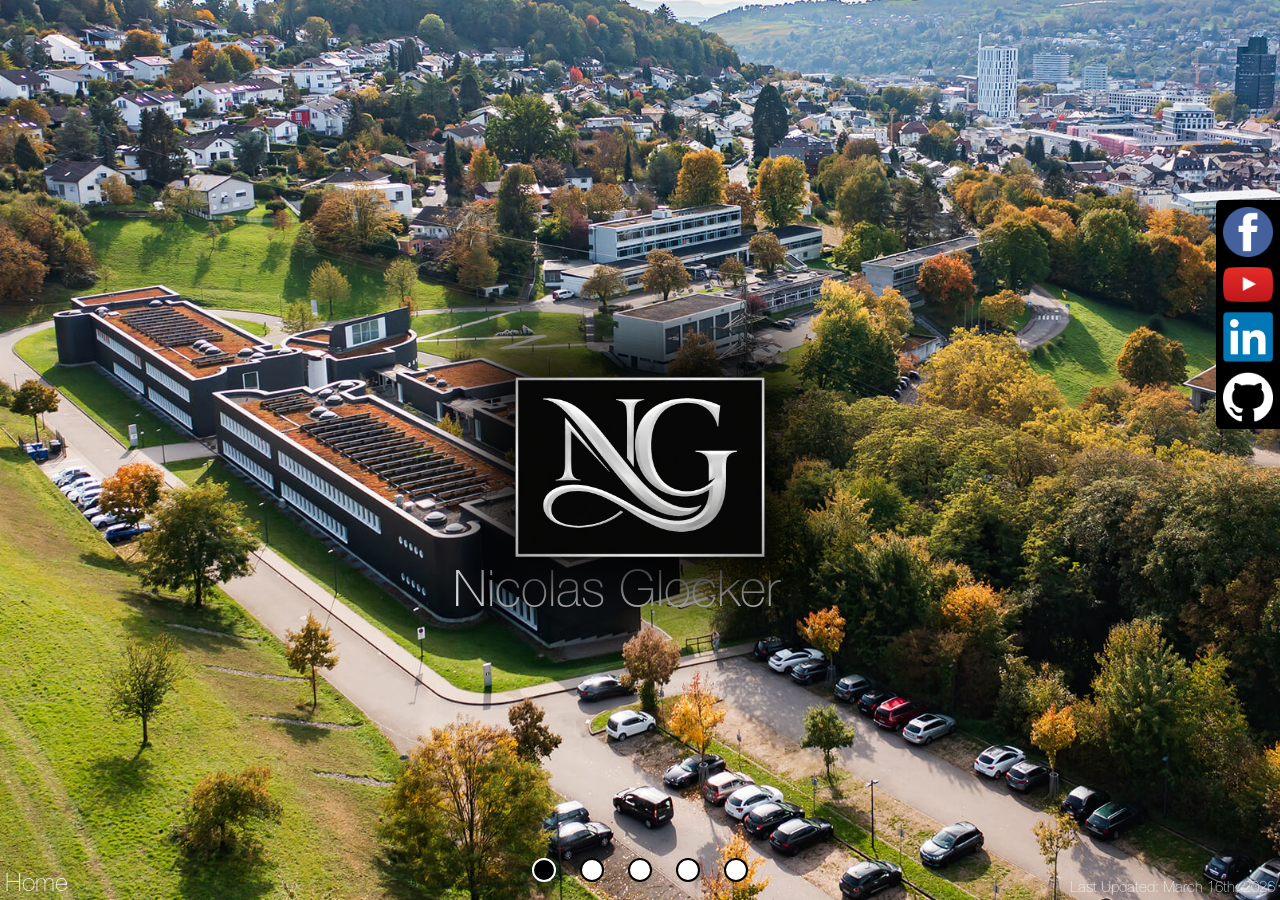
==== index.html @ 059fa27d "initialcommit" ====
<!DOCTYPE HTML>
<html lang="en">
<!-- 
PROGRAMMER: Nicolas Glocker
DATE CREATED: 13.03.2026
PURPOSE: Engineering Portfolio of Nicolas Glocker
CONTACT INFO: nicolas.glocker.ng@gmail.com
-->

<head>
	<title>Engineering Portfolio</title>
	<link rel="shorcut icon" href="icons/Logo_NG_Small.png"/>
	<link rel="stylesheet" type="text/css" href="src/styles/style.css"/>
	
	<meta name="description" content="Official website for the portfolio of  Nicolas Glocker"/>
	<meta name="keywords" content="Nicolas Glocker, DHBW Lörrach, Mechatronic Trinational, Fachhochschule Nordwestschweiz Muttenz, Universite de Haute Alsace"/>
	<meta name="author" content="Nicolas Glocker"/>
	<!--<meta name="google-site-verification" content=""/>-->
	
	<script type="text/javascript" src="https://code.jquery.com/jquery-2.1.4.min.js"></script>
</head>

<body>
	
	<!-- <header></header> -->
	
	<main>
			<!--=============== ======= ===============-->
			<!--=============== Sidebar ===============-->
			<!--=============== ======= ===============-->
			<section id="sidebar">
				<a href="https://www.facebook.com/" target="_blank">	
					<img class="sidebarIcon icon" src="icons/Facebook.png"/>
				</a>
				<a href="https://www.youtube.com/channel/" target="_blank">
					<img class="sidebarIcon icon" src="icons/YouTube.png"/>
				</a>
				<a href="https://www.linkedin.com/in/nicolas-glocker" target="_blank">
					<img class="sidebarIcon icon" src="icons/LinkedIn.png"/>
				</a>
				<a href="https://www.github.com/NicoTrinat" target="_blank">
					<img class="sidebarIcon icon" src="icons/Github.png"/>
				</a>
			</section>
			
			<!--=============== ===== ===============-->
			<!--=============== Pages ===============-->
			<!--=============== ===== ===============-->
			<section id="intro" class="page">
				<p id="introText">Nicolas Glocker</p>
			</section>
			<section id="page1" class="page scroll">
				<div>
					<div id="contentPage1" class="center">
						<div class="spacer"></div>
						<div class="spacer"></div>
						<div id="aboutMeDescription" class="black_out">
							<p class="pageTitle">About Me</p>
							<p class="pageText" style="text-align:left;">I am a Mechatronic Engineer with primary interest in robotics, embedded systems, and software development. The majority of my work and project experience comes from my dual studies. I am a bilingual German and French speaker, and I am very profficient in English as well.</p>
							<p class="pageText" style="text-align:left;">I have completed my Bachelor's degree from DHBW Lörrach in January 2026. In other words I am currently in the job market and looking for new opportunities. If you are interested in my profile, please feel free to contact me.</p>
							<p class="pageText" style="text-align:left;">This website provides an overview of various work experiences, projects, and related activities that I have done since the start of my Bachelor's program.</p> 
						</div>
						<div class="spacer" style="height:60px;"></div>
						<div id="aboutMeDescription" class="black_out">
							<p class="pageTitle">Platforms</p>
							<p class="pageText" style="text-align:left;">Below is a list of projects that I have built and/or worked with since the start of my Bachelor's program along with descriptions and links.
							</p>
						</div>
						<div class="spacer"></div>
						<div class="platform">
							<div class="platformImage">
								<div id="platform_background_snake_game" class="platformImage"></div>
							</div>
							<p class="blockTitle">Snake game</p>
							<div class="platformDescription">
								<p class="largeText">Team of 7</p>
								<p class="smallText">3rd semester - September to November 2023</p>
								<p class="mediumText">First project in the module Software Engineering, focusing on game development and user interface design.</p>
							</div>
							<div class="linksBar">
								<a href="https://github.com/janzwah/SnakeGame" target="_blank">
									<span class="icon-github"></span>
								</a>
							</div>
						</div>
						<div class="platform">
							<div class="platformImage">
								<div id="platform_background_drive_robot" class="platformImage"></div>
							</div>
							<p class="blockTitle">Drive Robot</p>
							<div class="platformDescription">
								<p class="largeText">Team of 4</p>
								<p class="smallText">4th semester - February to May 2024</p>
								<p class="mediumText">First semesterproject in the Bachelor's program, focusing on basic robot construction, electronics and programming. Meant to teach the hardships of creating a functional robot from scratch.</p>
							</div>
							<div class="linksBar">
								<a href="https://github.com/zenel682/Jakkolo-plus" target="_blank">
									<span class="icon-github"></span>
								</a>
							</div>
						</div>
						<div class="platform">
							<div class="platformImage">
								<div id="platform_background_jakkolo" class="platformImage"></div>
							</div>
							<p class="blockTitle">Jakkolo Plus</p>
							<div class="platformDescription">
								<p class="largeText">Team of 5</p>
								<p class="smallText">5th semester - September to January 2025</p>
								<p class="mediumText">Second project in the Bachelor's program, where we had to repair, complete, and improve an older prototype for the open‑day exhibition.
								</p>
							</div>
							<div class="linksBar">
								<a href="https://github.com/zenel682/Jakkolo-plus" target="_blank">
									<span class="icon-github"></span>
								</a>
								<a href="https://www.youtube.com/watch?v=EcgLqE5BCRU" target="_blank">
									<span class="icon-youtube"></span>
								</a>
							</div>
						</div>
						<div class="platform">
							<div class="platformImage">
								<div id="platform_background_mehlwormfarm" class="platformImage"></div>
							</div>
							<p class="blockTitle">Automated Mealworm Farm</p>
							<div class="platformDescription">
								<p class="largeText">Team of 6</p>
								<p class="smallText">6th semester - Trinatronics competition</p>
								<p class="mediumText">For my final semester project, I participated in the Trinatronics competition, organized by TriRhenaTech and co‑funded by the Interreg program. 
								</p>
								</div>
							<div class="linksBar">
								<a href="https://www.youtube.com/watch?v=LD7jhq4MqAY" target="_blank">
									<span class="icon-youtube"></span>
								</a>
							</div>
						</div>
						<div class="platform">
							<div class="platformImage">
								<div id="platform_background_autoloop" class="platformImage"></div>
							</div>
							<p class="blockTitle">Autoloop for Kobra S1</p>
							<div class="platformDescription">
								<p class="largeText">Solo Project</p>
								<p class="smallText">February to March</p>
								<p class="mediumText">
									Developed an autoloop modification for my Kobra S1 (FDM-printer).</p>
							</div>
							<div class="linksBar">
							</div>
						</div>
						<div class="bottomSpacer"></div>
					</div>
				</div>
			</section>
			<section id="page2" class="page">
				<div>
					<div id="contentPage2" class="center">
						<div class="job">
							<div class="jobImage">
								<div id="job_background_ARaymond" class="background"></div>
							</div>
							<p class="blockTitle">Dual student at A. Raymond GmbH & CO .KG</p>
							<div class="jobDescription">
								<p class="largeText">Department - Industrial Engineering</p>
								<p class="smallText">September 2022 to March 2026</p>
								<p class="mediumText">Explored multiple departments and contributed to various small projects, with the main focus on three practical phases in the IE department.<br>
									•	Phase 1: Completed part of the training program for Electronics Technician; Analyzed inspection intervals and created optimized inspection distribution tables<br> 
									•	Phase 2: Analyzed central material supply using SAP; Developed a material flow/supply concept in Visio<br> 
									•	Phase 3: Planned and executed experiments on the influence of temperature and cleaning media composition on dosing precision
								</p>
							</div>
							<div class="linksBar">
								<a href="https://www.araymond.com/de" target="_blank">
									<span class="icon-desktop"></span>
								</a>
							</div>
						</div>
						<div class="job">
							<div class="jobImage">
								<div id="job_background_DHBW" class="background"></div>
							</div>
							<p class="blockTitle">DHBW Lörrach</p>
							<div class="jobDescription">
								<p class="largeText">Semester 3 & 6</p>
								<p class="smallText">September 2022 – January 2026</p>
								<p class="mediumText">Enrolled at DHBW Lörrach with the support of my dual partner ARaymond. The theoretical knowledge was applied in practical projects.
								</p>
							</div>
							<div class="linksBar">
								<a href="https://dhbw-loerrach.de/mechatronik/studieninhalte-profil/" target="_blank">
									<span class="icon-desktop"></span>
								</a>
							</div>
						</div>
						<div class="job">
							<div class="jobImage">
								<div id="job_background_FHNW" class="background"></div>
							</div>
							<p class="blockTitle">FHNW Muttenz</p>
							<div class="jobDescription">
								<p class="largeText">Semester 2 & 5</p>
								<p class="smallText">September 2022 – January 2026</p>
								<p class="mediumText">
								Through the partnership of the degree program, studies were also carried out at the University of Applied Sciences and Arts Northwestern Switzerland.
							</div>
							<div class="linksBar">
								<a href="https://www.fhnw.ch/de/technik-umwelt/studium/angebot/studiengaenge/bachelorstudium-mechatronik-trinational" target="_blank">
									<span class="icon-desktop"></span>
								</a>
							</div>
						</div>
						<div class="job">
							<div class="jobImage">
								<div id="job_background_UHA" class="background"></div>
							</div>
							<p class="blockTitle">UHA Mulhouse</p>
							<div class="jobDescription">
								<p class="largeText">Semesters 1 & 4</p>
								<p class="smallText">September 2022 – January 2026</p>
								<p class="mediumText">Through the partnership of the degree program, studies were also carried out at the University of Haute Alsace in Mulhouse.<br>
									Completed the first and fourth semesters of my Bachelor's program as part of the trinational curriculum. The experience provided valuable insights into the French education system.</p>
							</div>
							<div class="linksBar">
								<a href="https://formations.uha.fr/fr/catalogue-des-formations-1/b-u-t-BUT/bachelor-universitaire-de-technologie-b-u-t-genie-mecanique-et-productique-gmp-L4H3OZ5R/b-u-t-gmp-parcours-ftm-formation-trinationale-en-management-de-projet-mecatronique-L4PM8VYM.html" target="_blank">
									<span class="icon-desktop"></span>
								</a>
							</div>
						</div>
						<div class="job">
							<div class="jobImage">
								<div id="job_background_Daimler" class="background"></div>
							</div>
							<p class="blockTitle">Holiday job at Mercedes-Benz AG</p>
							<div class="jobDescription">
								<p class="largeText">E‑Class engine final assembly</p>
								<p class="smallText">12/08 – 28/09/2019</p>
								<p class="mediumText">
									•	Gained exposure to mechanical and electronic components.<br>
									•	Installed various engine parts, especially the generator and oil cooler.</p>
							</div>
							<div class="linksBar">
								<a href="https://group.mercedes-benz.com/karriere/ueber-uns/standorte/standort-detailseite-5125.html" target="_blank">
									<span class="icon-desktop"></span>
								</a>
							</div>
						</div>
						<div class="bottomSpacer"></div>
					</div>
				</div>
			</section>
			<section id="page3" class="page scroll">
				<div class="fullpage"><!-- id="tint3" --> 
					<div id="contentPage3" class="center">
						<div class="spacer"></div>
						<div class="project">
							<div class="projectImage">
								<div id="project_background_snake_game" class="background"></div>
							</div>
							<p class="blockTitle">Snake Game</p>
							<div class="projectDescription">
								<p class="largeText">Team of 7</p>
								<p class="smallText">3rd Semester - September to November 2023</p>
								<p class="mediumText">The task was to develop a classic game using GitHub.<br> My responsibilities included designing the start menu, adding the leaderboard with save logic, creating the instructions page, and writing the entire README documentation.<br> I also developed a settings page that allows switching body colors and item textures, and I implemented JUnit tests for the classes MenuTitle and Leaderboard.</p>
							</div>
							<div class="linksBar">
								<a href="https://github.com/janzwah/SnakeGame" target="_blank">
									<span class="icon-github"></span>
								</a>
							</div>
						</div>
						<div class="project">
							<div class="projectImage">
								<div id="project_background_drive_robot" class="background"></div>
							</div>
							<p class="blockTitle">Drive Robot</p>
							<div class="projectDescription">
								<p class="largeText">Team of 3</p>
								<p class="smallText">4th semester - February to May 2024</p>
								<p class="mediumText">Building a robot, which can perform in the set rules of the course. <br>
									Situation: Two robots start in a closed field, where round plates with double sided-color (blue/red) habe been randomly put. The starting place for each robot is defined by a red/blue quader and each robot has a field, where it has to put the colored plates on each other.<br>
									Goal: After a defined time-limit, the robot with higher corretly build tower wins. Stealing and turning the plates of the opponent is alright.</p>
							</div>
						</div>
						<div class="project">
							<div class="projectImage">
								<div id="project_background_jakkolo" class="background"></div>
							</div>
							<p class="blockTitle">Jakkolo Plus</p>
							<div class="projectDescription">
								<p class="largeText">Team of 5</p>
								<p class="smallText">5th semester - September to January 2025</p>
								<p class="mediumText">Since the university needed fully functioning and well‑designed projects for the open‑day exhibition, our team had to repair, complete, and improve an older prototype.<br>
									The Jakkolo Plus is a mechatronic version of the traditional Jakkolo game, where players slide wooden pucks toward different scoring zones.<br>
									When we took over the project, the electrical system was only partially completed and the wiring inside the control box was disorganized. We reworked the entire electrical box, replaced defective components, and upgraded several parts to improve reliability and user experience.<br>
									Both the Raspberry Pi and Arduino programs were incomplete, so we refined the code, fixed functional issues, and added new features — including a sound module to make the game more engaging.<br>
									Several mechanical components also needed repair or adjustment to restore smooth operation.
									Overall, we transformed the Jakkolo Plus from an unstable prototype into a polished, fully functional exhibit piece.
								</p>
							</div>
							<div class="linksBar">
								<a href="https://github.com/zenel682/Jakkolo-plus" target="_blank">
									<span class="icon-github"></span>
								</a>
								<a href="https://www.youtube.com/watch?v=EcgLqE5BCRU" target="_blank">
									<span class="icon-youtube"></span>
								</a>
							</div>
						</div>
						<div class="project">
							<div class="projectImage">
								<div id="project_background_mehlwormfarm" class="background"></div>
							</div>
							<p class="blockTitle">Automated Mehlwormfarm</p>
							<div class="projectDescription">
								<p class="largeText">Team of 6</p>
								<p class="smallText">6th semester - Trinatronics competition</p>
								<p class="mediumText">Each year, engineering students from schools across the Upper Rhine region work together from January to June to develop a mechatronic system.<br>
									Our team designed a concept for automating mealworm farming. Mealworms are a healthy source of protein, naturally consume organic waste, and produce excellent fertilizer, which made the project both sustainable and meaningful.<br>
									While part of our team focused on marketing and convincing potential consumers of the benefits of eating mealworms—an effort that was surprisingly well‑received—the technical focus was on developing a functional prototype for automated mealworm cultivation.<br>
									Using established knowledge from online sources—such as their sensitivity to light, vibration, humidity, and temperature—we designed a complex system consisting of several subsystems: a feeding unit, humidity and temperature control, a cycling system, and a web‑based monitoring interface.<br>
									Although the prototype was far from market‑ready, we successfully tested each subsystem and integrated them into a well‑assembled final system.<br>
									This experience was particularly special because we competed in an official setting and had to pitch both our concept and prototype to a public audience, which was both challenging and rewarding.
								</p>
							</div>
							<div class="linksBar">
								<a href="https://www.youtube.com/watch?v=LD7jhq4MqAY" target="_blank">
									<span class="icon-youtube"></span>
								</a>
							</div>
						</div>
						<div class="project">
							<div class="projectImage">
								<div id="project_background_autoloop" class="background"></div>
							</div>
							<p class="blockTitle">Autoloop for Kobra S1</p>
							<div class="projectDescription">
								<p class="largeText">Solo Project</p>
								<p class="smallText">February to March 2026</p>
								<p class="mediumText">Developed an autoloop modification for my Kobra S1 3D printer, which involved programming custom G-code and designing an customized automatic bender to enable continuous printing.<br>
									Additionally, the start gcode was modified to allow faster starting with PETG filament without any disadvantages.
								</p>
							</div>
							<div class="linksBar">
		
							</div>
						</div>
						<div class="bottomSpacer"></div>
					</div>
				</div>
			</section>
			<section id="page4" class="page">
				<div class="no_tint">
					<div id="contentPage4" class="center">
						<div class="spacer"></div>
						<p class="pageTitle">Contact Me</p>
						<p class="pageText">If you would like to contact me, please use the form below</p>
						<form id="#contactForm">
						    <input id="userName" placeholder="Name" type="text" name="name" required>
						    <input id="userEmail" placeholder="Email" type="email" name="_replyto" required>
						    <textarea id="userMessage" placeholder="Message" rows="4" width="100"></textarea>
						    <!-- Configureations -->
						    <input type="hidden" name="_cc" value="nicolas.glocker.ng@gmail.com">
						    <input type="hidden" name="_subject" value="Personal Website Contact Request">
							<!-- Submission -->
						    <input id="formSubmit" class="icon" type="submit" value="Send">
						</form>
					</div>
					<a href="src/documents/CV_ENG_Nicolas_Glocker.pdf" id="resumeButton" download>Click for Resume</a>
				</div>
			</section>
			
			<!--=============== ====== ===============-->
			<!--=============== Footer ===============-->
			<!--=============== ====== ===============-->
			<div id="logo">
				<img id="mainLogo" src="icons/Logo_NG_Large.png"/>
			</div>
			<section id="footer">
				<div class="footerButton footerIcon active"></div>
				<div class="footerButton icon footerIcon notActive"></div>
				<div class="footerButton icon footerIcon notActive"></div>
				<div class="footerButton icon footerIcon notActive"></div>
				<div class="footerButton icon footerIcon notActive"></div>
				<p id="footerText">Home</p>
				<p id="lastModified">Last Updated: March 16th, 2026</p>
			</section>
	</main>

	<script type="text/javascript" src="src/scripts/script.js"></script>
	
</body>
</html>
---- src/styles/style.css ----
/*
PROGRAMMER: Nicolas Glocker
DATE CREATED: 18.03.2026
PURPOSE: Engineering Portfolio of Nicolas Glocker
CONTACT INFO: nicolas.glocker.ng@gmail.com
*/

/* -------------------- ----- -------------------- */
/* -------------------- Fonts -------------------- */
/* -------------------- ----- -------------------- */
@font-face {
	font-family:SlimJoe;
	src: url(font/Slim_Joe.otf) format("opentype");
}
@font-face {
	font-family:HelveticaNeue-Thin;
	src: url(font/HelveticaNeue-Thin.otf) format("opentype");
}
@font-face {
	font-family:HelveticaNeue-Light;
	src: url(font/HelveticaNeue-Light.otf) format("opentype");
}
@font-face {
	font-family:HelveticaNeue-CondensedBold;
	src: url(font/HelveticaNeue-CondensedBold.otf) format("opentype");
}
@font-face {
	font-family:FontAwesome;
	src: url(font/fontawesome-webfont.eot);
	src: url(font/fontawesome-webfont.eot?#iefix) format('embedded-opentype'), 
		 url(font/fontawesome-webfont.woff) format('woff'), 
		 url(font/fontawesome-webfont.ttf) format('truetype'),
		 url(font/fontawesome-webfont.svg) format('svg');
	font-weight:normal;
	font-style:normal;
}

.icon-desktop:before {
	position:relative;
	font-family:FontAwesome;
	content: "\f108";
	font-style:normal;
	font-size:30px;
	color:rgb(225,225,224);
}
.icon-youtube:before {
	position:relative;
	top:-3px;
	margin-left:8px;
	font-family:FontAwesome;
	content: "\f167";
	font-style:normal;
	font-size:27px;
	color:rgb(225,225,224);
}
.icon-home:before {
	position:relative;
	margin-left:8px;
	font-family:FontAwesome;
	content: "\f015";
	font-style:normal;
	font-size:30px;
	color:rgb(225,225,224);
}
.icon-github:before {
	position:relative;
	margin-left:8px;
	font-family:FontAwesome;
	content: "\f09b";
	font-style:normal;
	font-size:35px;
	color:rgb(225,225,224);
}
.icon-newspaper:before {
	position:relative;
	top:2px;
	margin-left:9px;
	font-family:FontAwesome;
	content: "\f1ea";
	font-style:normal;
	font-size:35px;
	color:rgb(225,225,224);
}
.icon-info:before {
	position:relative;
	margin-left:8px;
	font-family:FontAwesome;
	content: "\f05a";
	font-style:normal;
	font-size:35px;
	color:rgb(225,225,224);
}
.icon-video:before {
	position:relative;
	margin-left:8px;
	font-family:FontAwesome;
	content: "\f04b";
	font-style:normal;
	font-size:30px;
	color:rgb(225,225,224);
}
.icon-facebook:before {
	position:relative;
	margin-left:8px;
	font-family:FontAwesome;
	content: "\f230";
	font-style:normal;
	font-size:35px;
	color:rgb(225,225,224);
}
.icon-instagram:before {
	position:relative;
	margin-left:8px;
	font-family:FontAwesome;
	content: "\f16d";
	font-style:normal;
	font-size:35px;
	color:rgb(225,225,224);
}
.icon-document:before {
	position:relative;
	top:-2px;
	margin-left:8px;
	font-family:FontAwesome;
	content: "\f15c";
	font-style:normal;
	font-size:27px;
	color:rgb(225,225,224);
}
.icon-blog:before {
	position:relative;
	margin-left:8px;
	font-family:FontAwesome;
	content: "\f143";
	font-style:normal;
	font-size:35px;
	color:rgb(225,225,224);
}

/* -------------------- --------- -------------------- */
/* -------------------- Reset CSS -------------------- */
/* -------------------- --------- -------------------- */
html {
	background-color:#0A0A0A;
}
body {
	max-width:100%;
	min-width:980px;
	margin:0px auto;
}
body, main, div {
	cursor:auto;
}
html, body, main {
	height:100%;
	width:100%;
	overflow:hidden;
}
html, body, main, div, section, img, h1 {
	z-index:0;
	font-family:HelveticaNeue-Thin, Helvetica, Arial;
}
html, body, main, div, section, img, h1, iframe, hr {
	margin:0;
	padding:0;
}
section {
	width:100%;
}
h1 {
	font-size:30px;
}
a {
	text-decoration:none;
}
::-webkit-scrollbar {
    width: 12px;
} 
::-webkit-scrollbar-track {
    -webkit-box-shadow:inset 0 0 6px rgba(0,0,0,0.3);
    border-radius:10px;
}
::-webkit-scrollbar-thumb {
    border-radius:10px;
    -webkit-box-shadow:inset 0 0 6px rgba(0,0,0,0.5); 
}

/* -------------------- --------------- -------------------- */
/* -------------------- General Classes -------------------- */
/* -------------------- --------------- -------------------- */
.icon:hover {
	opacity:0.8;
	cursor:pointer;
}
.pointer:hover {
	cursor:pointer;
}
.center {
	margin:0px auto;
	text-align:center;
	max-width:1500px;
}
.right {
	position:relative;
	float:right;
}
.left {
	position:relative;
	float:left;
}
.clearBoth:before, .clearBoth:after {
	clear:both;
	content:".";
	display:block;
	height:0;
	width:0;
	line-height:0;
	visibility:hidden;
}
.spacer {
	height:20px;
	width:100%;
}
.bottomSpacer {
	height:160px;
	width:100%;
}
.scroll {
	overflow-y:scroll;
}
.background {
	-webkit-transition:opacity 0.4s;
	transition:opacity 0.4s;
}
.largeText {
	font-family:HelveticaNeue-CondensedBold, HelveticaNeue-Thin, Helvetica, Arial;
	font-size:28px;
}
.mediumText {
	padding-top:5px;
	font-size:18px;
	text-align: left;
}
.smallText {
	font-size:16px;
}
.pageTitle {
	margin:0px auto;
	font-size:50px;
	font-family:HelveticaNeue-CondensedBold, HelveticaNeue-Thin, Helvetica, Arial;
	color:white;
}
.pageText {
	margin:10px auto 20px auto;
	font-size:20px;
	color:white;
}
.hidden {
	display:none;
}
.hideScrollbar {
	overflow-y:hidden;
}
.showScrollbar {
	overflow-y:visible;
}
.fullPage {
	position:absolute;
	height:100%;
	width:100%;
}
.black_out {
	-webkit-box-shadow:0px 0px 40px 25px rgba(0, 0, 0, 0.85);
	-moz-box-shadow:0px 0px 40px 25px rgba(0, 0, 0, 0.85);
	-o-box-shadow:0px 0px 40px 25px rgba(0, 0, 0, 0.85);
	box-shadow:0px 0px 40px 25px rgba(0, 0, 0, 0.85);
	background-color:rgba(0, 0, 0, 0.85);;
}

/* -------------------- --------------- -------------------- */
/* -------------------- Sidebar Seciton -------------------- */
/* -------------------- --------------- -------------------- */
#sidebar {
	position:fixed;
	top:200px;
	right:0;
	height:229px;
	width:64px;
	border-radius:5px 0px 0px 5px;
	background-color:black;
	z-index:2;
	-webkit-transition:right 1s;
	transition:right 1s;
}
.sidebarIcon {
	margin:7px 7px 0px 7px;
	width:50px;
}
		
/* -------------------- ------------- -------------------- */
/* -------------------- Intro Seciton -------------------- */
/* -------------------- ------------- -------------------- */
#intro {
	position:fixed;
	background:#0A0A0A url("img/dhbw_loerrach.jpg") no-repeat center center;
	background-size:cover;
}
#logo {
	position:absolute;
	margin:-73.5px 0 0 -125px;
	top:0px;
	left:0px;
	background-color:rgba(0,0,0,0.88);
	-webkit-box-shadow:0px 0px 55px 40px rgba(0,0,0,0.88);
	-moz-box-shadow:0px 0px 55px 40px rgba(0,0,0,0.88);
	-o-box-shadow:0px 0px 55px 40px rgba(0,0,0,0.88);
	box-shadow:0px 0px 55px 40px rgba(0,0,0,0.88);
	-webkit-transition:top 1.5s, box-shadow 1.5s, background-color 1.5s, margin 1.5s;
	transition:top 1.5s, box-shadow 1.5s, background-color 1.5s, margin 1.5s;
}
#mainLogo {
	width:250px;
	-webkit-transition:width 1.5s;
	transition:width 1.5s;
}
#introText {
	position:fixed;
	margin:110px 0 0 -187px;
	top:50%;
	left:50%;
	font-size:50px;
	color:white;
	-webkit-transition:opacity 1s;
	transition:opacity 1s;
}

/* -------------------- -------------- -------------------- */
/* -------------------- Footer Seciton -------------------- */
/* -------------------- -------------- -------------------- */
#footer {
	position:fixed;
	bottom:0;
	height:42px;
	width:100%;
	text-align:center;
}
#footerText {
	position:absolute;
	top:-15px;
	left:5px;
	font-size:25px;
	color:rgba(255,255,255,0.8);
}
#lastModified {
	position:absolute;
	top:5px;
	right:5px;
	font-size:15px;
	color:rgba(255,255,255,0.8);
}
.footerButton {
	margin:0px 10px 0px 10px;
	display:inline-block;
}
.active {
	background-color:black;
	height:20px;
	width:20px;
	border:2px solid white;
	border-radius:12px;
}
.notActive {
	background-color:white;
	height:20px;
	width:20px;
	border:2px solid black;
	border-radius:12px;
}

/* -------------------- -------------------- -------------------- */
/* -------------------- Page Classes and Ids -------------------- */
/* -------------------- -------------------- -------------------- */
#page1 {
	background:#0A0A0A url(img/page/Trinatronics-Wettbewerb_Alle_Teilnehmer_2025.jpeg) no-repeat center center;
}
#page2 {
	background:#0A0A0A url(img/page/FHNW_Innen.jpg) no-repeat center center;
}
#page3 {
	background:#0A0A0A url(img/page/UHA_muhlouse.jpg) no-repeat center center;
}
#page4 {
	background:#0A0A0A url(img/page/Foto_2026.jpg) no-repeat center center;
}
#page1, #page2, #page3, #page4 {
	height:100%;
	background-size:cover;
}
#tint1 {
	background:-webkit-linear-gradient(141deg,rgba(15,184,173,0.8) 0%,rgba(31,200,219,0.8) 51%,rgba(44,181,232,0.8) 75%);
	background:linear-gradient(141deg,rgba(15,184,173,0.8) 0%,rgba(31,200,219,0.8) 51%,rgba(44,181,232,0.8) 75%);
}
#tint2 {
	background:-webkit-linear-gradient(141deg,rgba(44,181,232,0.8),rgba(95,44,130,0.8));
	background:linear-gradient(141deg,rgba(44,181,232,0.8),rgba(95,44,130,0.8));
}
#tint3 {
	background:-webkit-linear-gradient(141deg,rgba(95,44,130,0.8),rgba(236,111,102,0.8));
	background:linear-gradient(141deg,rgba(95,44,130,0.8),rgba(236,111,102,0.8));
}
#tint4 {
	background:-webkit-linear-gradient(141deg,rgba(0,0,0,0.95),rgba(0,0,0,0.4));
	background:linear-gradient(141deg,rgba(0,0,0,0.95),rgba(0,0,0,0.4));
}
#tint1, #tine2, #tint3, #tint4 {
	position:absolute;
	height:100%;
	width:100%;
	-webkit-backface-visibility:hidden;
}
#contentPage1, #contentPage2, #contentPage3, #contentPage4 {
	position:relative;
	top:0;
	-webkit-transition:top 1s;
	transition:top 1s;
}
.page {
	position:absolute;
	top:0;
	text-align:center;
	-webkit-transition:left 1.5s;
	transition:left 1.5s;
}
.linksBar {
	position:absolute;
	height:40px;
	width:100%;
	bottom:0px;
	opacity:0;
	-webkit-transition:all 0.5s;
	transition:all 0.5s;
}

/* -------------------- -------------------- -------------------- */
/* -------------------- Platform Development -------------------- */
/* -------------------- -------------------- -------------------- */
#platform_background_snake_game {
	background:url(img/projects/Menu_Snake.png) no-repeat center center;
}
#platform_background_drive_robot {
	background:url(img/CAD-Drive\ Robot.jpg) no-repeat center center;
}
#platform_background_jakkolo {
	background:url(img/projects/jakkolo_plus.png) no-repeat center center;
}
#platform_background_mehlwormfarm {
	background:url(img/projects/mehlwormfarm.png) no-repeat center center;
}
#platform_background_autoloop {
	background:url(img/projects/Autoloop.png) no-repeat center center;
}


#platform_background_drive_robot, #platform_background_jakkolo, #platform_background_snake_game, #platform_background_mehlwormfarm,#platform_background_autoloop {
	height:100%;
	width:100%;
	background-size:cover;
}
#platform_background_autoloop {
	background-size:contain;
}
.platform {
	display:inline-block;
	position:relative;
	margin:2px auto;
	height:200px;
	width:300px;
	cursor:pointer;
	background:rgba(25,25,25,0.95);
	-webkit-transition:height 0.5s;
	transition:height 0.5s;
}
.platformImage {
	top:2px;
	position:relative;
	height:150px;
	width:296px;
	margin:0px 2px;
	background:whitesmoke;
}
.platformDescription {
	top:0px;
	position:absolute;
	margin:5px 10px;
	opacity:0;
	cursor:pointer;
	-webkit-transition:opacity 0.5s;
	transition:opacity 0.5s;
}
.platform div div p, .platform div p {
	margin:5px;
	color:white;
}
.platform:hover {
	height:240px;
	background:rgba(25,25,25,1);
}
.platform:hover .platformImage {
	filter:brightness(0);
}
.platform:hover .blockTitle {
	color:rgba(232,232,232,0);
}
.platform:hover .linksBar {
	opacity:1;
}

#aboutMeDescription {
	margin:auto auto;
	padding:2.5px 30px;
	width:80%;
	text-align:center;
	border-radius:20px;
}

/* -------------------- ---------------------- -------------------- */
/* -------------------- Engineering Experience -------------------- */
/* -------------------- ---------------------- -------------------- */
#job_background_ARaymond {
	background:whitesmoke url(img/work/ARaymond.jpg) no-repeat center center;
}
#job_background_DHBW {
	background:whitesmoke url(img/work/DHBW_logo.png) no-repeat center center;
}
#job_background_UHA {
	background:whitesmoke url(img/work/UHA_logo.png) no-repeat center center;
}
#job_background_FHNW {
	background:whitesmoke url(img/work/FHNW_logo.png) no-repeat center center;
}
#job_background_Daimler {
	background:whitesmoke url(img/work/Daimler.png) no-repeat center center;
}

#job_background_ARaymond, #job_background_Daimler, #job_background_DHBW, #job_background_UHA, #job_background_FHNW {
	height:100%;
	width:100%;
	background-size:contain;
}
.job {
	position:relative;
	margin:30px auto;
	height:250px;
	width:550px;
	cursor:pointer;
	background:rgba(25,25,25,0.95);
	-webkit-transition:height 0.5s;
	transition:height 0.5s;
}
.jobImage {
	top:2px;
	position:relative;
	height:200px;
	width:546px;
	margin:0px 2px;
	background:whitesmoke;
}
.jobDescription {
	top:0px;
	position:absolute;
	margin:5px 10px;
	opacity:0;
	cursor:pointer;
	-webkit-transition:opacity 0.5s;
	transition:opacity 0.5s;
	pointer-events:none;
}
.job div div p, .job div p {
	margin:5px;
	color:white;
}
.job:hover {
	height:290px;
	background:rgba(25,25,25,1);
}
.job:hover .jobImage {
	filter:brightness(0);
}
.job:hover .blockTitle {
	color:rgba(232,232,232,0);
}
.job:hover .linksBar {
	opacity:1;
}

/* -------------------- ------------------ -------------------- */
/* -------------------- Project Experience -------------------- */
/* -------------------- ------------------ -------------------- */
#project_background_snake_game {
	background:url(img/projects/Snake_Game.png) no-repeat center center;
}
#project_background_drive_robot {
	background:url(img/projects/DriveRobot.jpg) no-repeat center center;
}
#project_background_jakkolo {
	background:url(img/projects/jakkolo_plus.png) no-repeat center center;
}
#project_background_mehlwormfarm {
	background:url(img/projects/mehlwormfarm.png) no-repeat center center;
}
#project_background_autoloop {
	background:url(img/projects/Autoloop.png) no-repeat center center;
}

#project_background_drive_robot, #project_background_jakkolo, #project_background_mehlwormfarm, #project_background_autoloop {
	height:100%;
	width:100%;
	background-size:cover;
}
.project {
	display:inline-block;
	position:relative;
	margin:10px 10px;
	height:250px;
	width:475px;
	background-color:none;
	cursor:pointer;
	background:rgba(25,25,25,0.9);
	-webkit-transition:height 0.5s;
	transition:height 0.5s;
	border:1px solid white;
}
.projectImage {
	height:200px;
	width:471px;
	margin:2px;
}
.projectDescription {
	top:0px;
	position:absolute;
	margin:5px 10px;
	opacity:0;
	cursor:pointer;
	-webkit-transition:opacity 0.5s;
	transition:opacity 0.5s;
}
.project div div p, .project div p {
	margin:5px;
	color:white;
}
.project:hover {
	height:290px;
	background:rgba(25,25,25,1);
}
.project:hover .projectImage {
	filter:brightness(0);
}
.project:hover .blockTitle {
	color:rgba(232,232,232,0);
}
.project:hover .linksBar {
	opacity:1;
}

/* -------------------- ------------------------ -------------------- */
/* -------------------- General Block Properties -------------------- */
/* -------------------- ------------------------ -------------------- */
.blockTitle {
	top:-16px;
	position:relative;
	font-size:25px;
	color:rgba(232,232,232,0.9);
}

/* -------------------- ---------- -------------------- */
/* -------------------- Contact Me -------------------- */
/* -------------------- ---------- -------------------- */
#resumeButton {
	padding-top:4px;
	position:absolute;
	top:15px;
	right:0px;
	width:300px;
	height:40px;
	font-size:30px;
	font-family:HelveticaNeue-CondensedBold, HelveticaNeue-Thin, Helvetica, Arial;
	color:white;
}
#resumeButton:hover {
	background-color:white;
	color:black;
	cursor:pointer;
}

/* -------------------- ---- -------------------- */
/* -------------------- Form -------------------- */
/* -------------------- ---- -------------------- */
form {
    margin:10px auto;
    max-width:308px;
    text-align:center;
}
input, textarea {
	float:none;
	margin:5px auto;
	padding:4px;
	width:100%;
	max-width:300px;
	border:none;
	border-radius:2px;
	font-size:18px;
	color:black;
	background-color:white;
}
input:focus {
	outline:none;
}
#userName, #userEmail, #userMessage {
	-webkit-box-shadow:inset 0px 0px 4px #0A0A0A;
	-moz-box-shadow:inset 0px 0px 4px #0A0A0A;
	-o-box-shadow:inset 0px 0px 4px #0A0A0A;
	box-shadow:inset 0px 0px 4px #0A0A0A;
}
#formSubmit {
	max-width:308px;
	font-family:HelveticaNeue-CondensedBold, HelveticaNeue-Thin, Helvetica, Arial;
	-webkit-box-shadow:0px 5px 10px #0A0A0A;
	-moz-box-shadow:0px 5px 10px #0A0A0A;
	-o-box-shadow:0px 5px 10px #0A0A0A;
	box-shadow:0px 5px 10px #0A0A0A;
}
#formSubmit:hover {
	-webkit-box-shadow:inset 0px 0px 5px #0A0A0A;
	-moz-box-shadow:inset 0px 0px 5px #0A0A0A;
	-o-box-shadow:inset 0px 0px 5px #0A0A0A;
	box-shadow:inset 0px 0px 5px #0A0A0A;
	background-color:white;
	color:black;
	cursor:pointer;
}
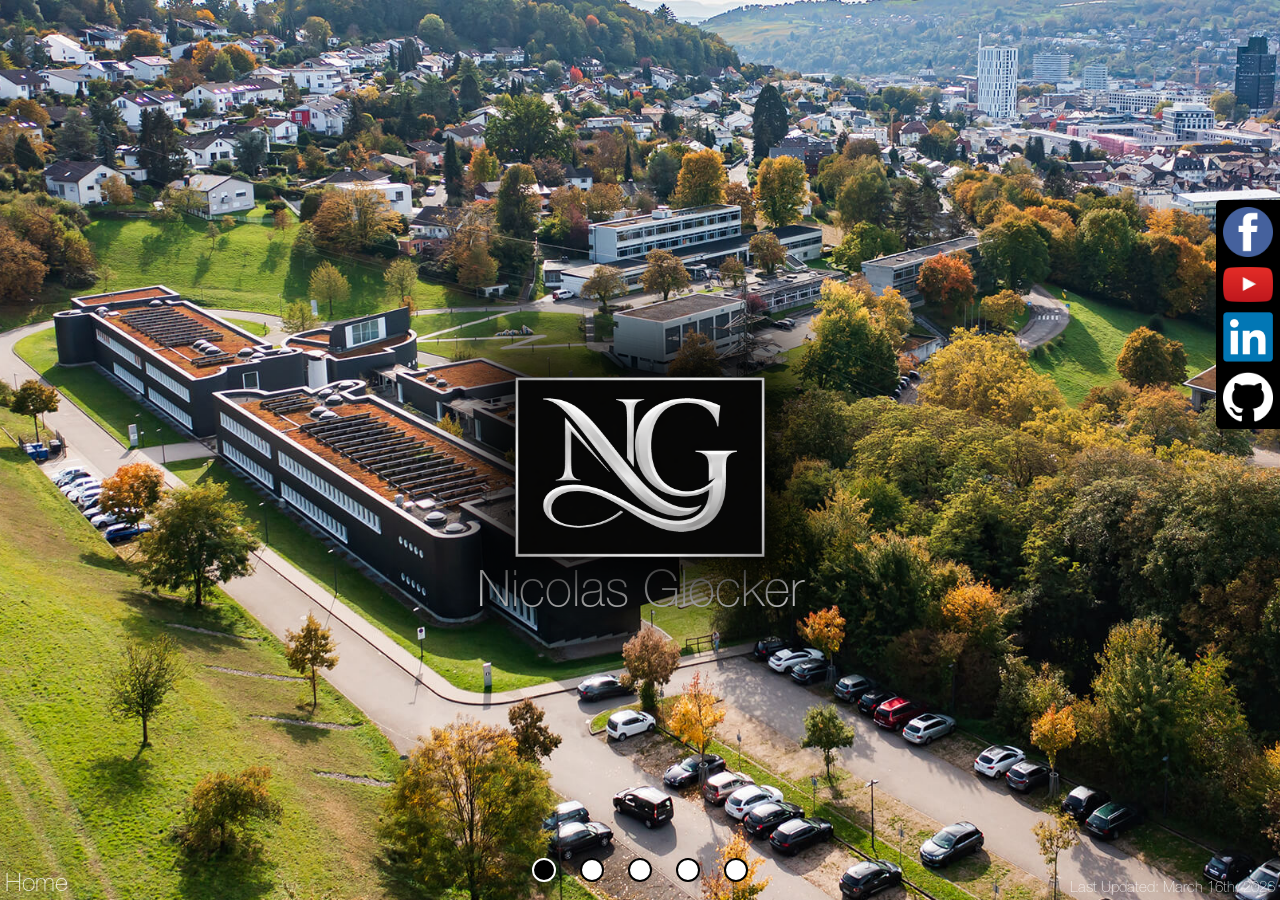
==== commit 79918251: "Initial project import with clean history" ====
--- a/index.html
+++ b/index.html
@@ -179,6 +179,22 @@
 						</div>
 						<div class="job">
 							<div class="jobImage">
+								<div id="job_background_Trirhenatech" class="background"></div>
+							</div>
+							<p class="blockTitle">Trirhenatech</p>
+							<div class="jobDescription">
+								<p class="largeText">6th semester</p>
+								<p class="smallText">January to June 2025</p>
+								<p class="mediumText">Each year, engineering students from universities across the Upper Rhine region collaborate in bi‑ or trinational teams to design and develop an innovative mechatronic system, gaining hands‑on, intercultural project experience along the way.<br> I was one of the participants at the Trinatronics Competition.</p>
+							</div>
+							<div class="linksBar">
+								<a href="https://www.trirhenatech.org/de/trinatronics" target="_blank">
+									<span class="icon-desktop"></span>
+								</a>
+							</div>
+						</div>
+						<div class="job">
+							<div class="jobImage">
 								<div id="job_background_DHBW" class="background"></div>
 							</div>
 							<p class="blockTitle">DHBW Lörrach</p>
@@ -262,7 +278,8 @@
 							<div class="projectDescription">
 								<p class="largeText">Team of 7</p>
 								<p class="smallText">3rd Semester - September to November 2023</p>
-								<p class="mediumText">The task was to develop a classic game using GitHub.<br> My responsibilities included designing the start menu, adding the leaderboard with save logic, creating the instructions page, and writing the entire README documentation.<br> I also developed a settings page that allows switching body colors and item textures, and I implemented JUnit tests for the classes MenuTitle and Leaderboard.</p>
+								<p class="mediumText">The task was to develop a classic game using GitHub.<br> 
+									My responsibilities included designing the start menu, adding the leaderboard with save logic, creating the instructions page, and writing the entire README documentation.<br> I also developed a settings page that allows switching body colors and item textures, and I implemented JUnit tests for the classes MenuTitle and Leaderboard.</p>
 							</div>
 							<div class="linksBar">
 								<a href="https://github.com/janzwah/SnakeGame" target="_blank">
@@ -294,7 +311,7 @@
 								<p class="mediumText">Since the university needed fully functioning and well‑designed projects for the open‑day exhibition, our team had to repair, complete, and improve an older prototype.<br>
 									The Jakkolo Plus is a mechatronic version of the traditional Jakkolo game, where players slide wooden pucks toward different scoring zones.<br>
 									When we took over the project, the electrical system was only partially completed and the wiring inside the control box was disorganized. We reworked the entire electrical box, replaced defective components, and upgraded several parts to improve reliability and user experience.<br>
-									Both the Raspberry Pi and Arduino programs were incomplete, so we refined the code, fixed functional issues, and added new features — including a sound module to make the game more engaging.<br>
+									Both the Raspberry Pi and Arduino programs were incomplete, so we refined the code, fixed functional issues, and added new features including a sound module to make the game more engaging.<br>
 									Several mechanical components also needed repair or adjustment to restore smooth operation.
 									Overall, we transformed the Jakkolo Plus from an unstable prototype into a polished, fully functional exhibit piece.
 								</p>
@@ -312,14 +329,14 @@
 							<div class="projectImage">
 								<div id="project_background_mehlwormfarm" class="background"></div>
 							</div>
-							<p class="blockTitle">Automated Mehlwormfarm</p>
+							<p class="blockTitle">Automated Mealworm Farm - Trinatronics</p>
 							<div class="projectDescription">
 								<p class="largeText">Team of 6</p>
-								<p class="smallText">6th semester - Trinatronics competition</p>
-								<p class="mediumText">Each year, engineering students from schools across the Upper Rhine region work together from January to June to develop a mechatronic system.<br>
-									Our team designed a concept for automating mealworm farming. Mealworms are a healthy source of protein, naturally consume organic waste, and produce excellent fertilizer, which made the project both sustainable and meaningful.<br>
-									While part of our team focused on marketing and convincing potential consumers of the benefits of eating mealworms—an effort that was surprisingly well‑received—the technical focus was on developing a functional prototype for automated mealworm cultivation.<br>
-									Using established knowledge from online sources—such as their sensitivity to light, vibration, humidity, and temperature—we designed a complex system consisting of several subsystems: a feeding unit, humidity and temperature control, a cycling system, and a web‑based monitoring interface.<br>
+								<p class="smallText">6th semester - January to June 2025</p>
+								<p class="mediumText">
+									Mealworms are a healthy source of protein, naturally consume organic waste, and produce excellent fertilizer, which made the project both sustainable and meaningful.<br>
+									We presented the benefits of mealworm consumption effectively during our presentations, but our core work centered on developing a fully functional prototype for automated mealworm cultivation.<br>
+									Using established knowledge from online sources such as their sensitivity to light, vibration, humidity, and temperature. We designed a complex system consisting of several subsystems: a feeding unit, humidity and temperature control, a cycling system, and a web‑based monitoring interface.<br>
 									Although the prototype was far from market‑ready, we successfully tested each subsystem and integrated them into a well‑assembled final system.<br>
 									This experience was particularly special because we competed in an official setting and had to pitch both our concept and prototype to a public audience, which was both challenging and rewarding.
 								</p>
--- a/src/styles/style.css
+++ b/src/styles/style.css
@@ -323,16 +323,18 @@
 	-webkit-transition:width 1.5s;
 	transition:width 1.5s;
 }
+
 #introText {
-	position:fixed;
-	margin:110px 0 0 -187px;
-	top:50%;
-	left:50%;
-	font-size:50px;
-	color:white;
-	-webkit-transition:opacity 1s;
-	transition:opacity 1s;
-}
+    position: fixed;
+    top: 50%;
+    margin-top: 110px; /* deine perfekte vertikale Position */
+    left: 50%;
+    transform: translateX(-50%); /* nur horizontale Zentrierung */
+    font-size: 50px;
+    color: white;
+    transition: opacity 1s;
+}
+
 
 /* -------------------- -------------- -------------------- */
 /* -------------------- Footer Seciton -------------------- */
@@ -387,7 +389,7 @@
 	background:#0A0A0A url(img/page/FHNW_Innen.jpg) no-repeat center center;
 }
 #page3 {
-	background:#0A0A0A url(img/page/UHA_muhlouse.jpg) no-repeat center center;
+	background:#0A0A0A url(img/page/Lagerhalle.jpg) no-repeat center center;
 }
 #page4 {
 	background:#0A0A0A url(img/page/Foto_2026.jpg) no-repeat center center;
@@ -529,6 +531,9 @@
 #job_background_ARaymond {
 	background:whitesmoke url(img/work/ARaymond.jpg) no-repeat center center;
 }
+#job_background_Trirhenatech {
+	background:whitesmoke url(img/work/Trirhenatech_logo.jpg) no-repeat center center;
+}
 #job_background_DHBW {
 	background:whitesmoke url(img/work/DHBW_logo.png) no-repeat center center;
 }
@@ -542,7 +547,7 @@
 	background:whitesmoke url(img/work/Daimler.png) no-repeat center center;
 }
 
-#job_background_ARaymond, #job_background_Daimler, #job_background_DHBW, #job_background_UHA, #job_background_FHNW {
+#job_background_ARaymond, #job_background_Trirhenatech, #job_background_Daimler, #job_background_DHBW, #job_background_UHA, #job_background_FHNW {
 	height:100%;
 	width:100%;
 	background-size:contain;
@@ -612,7 +617,7 @@
 	background:url(img/projects/Autoloop.png) no-repeat center center;
 }
 
-#project_background_drive_robot, #project_background_jakkolo, #project_background_mehlwormfarm, #project_background_autoloop {
+#project_background_drive_robot, #project_background_jakkolo, #project_background_snake_game, #project_background_mehlwormfarm, #project_background_autoloop {
 	height:100%;
 	width:100%;
 	background-size:cover;
@@ -648,8 +653,9 @@
 	margin:5px;
 	color:white;
 }
+/* height:290px; */
 .project:hover {
-	height:290px;
+	height:500px;
 	background:rgba(25,25,25,1);
 }
 .project:hover .projectImage {
@@ -737,4 +743,4 @@
 	background-color:white;
 	color:black;
 	cursor:pointer;
-}+}
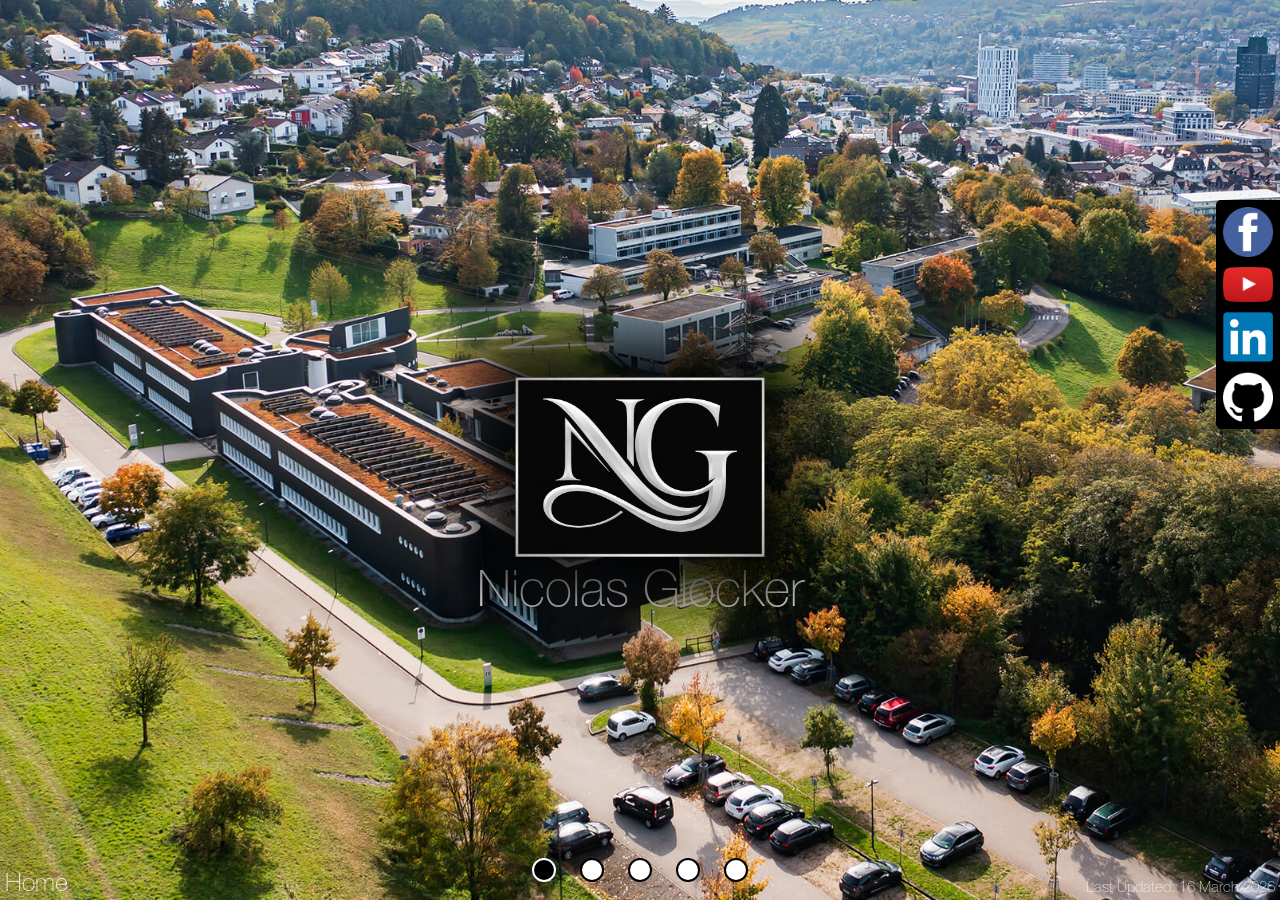
==== commit 7780b662: "Grammar correction" ====
--- a/index.html
+++ b/index.html
@@ -56,14 +56,14 @@
 						<div class="spacer"></div>
 						<div id="aboutMeDescription" class="black_out">
 							<p class="pageTitle">About Me</p>
-							<p class="pageText" style="text-align:left;">I am a Mechatronic Engineer with primary interest in robotics, embedded systems, and software development. The majority of my work and project experience comes from my dual studies. I am a bilingual German and French speaker, and I am very profficient in English as well.</p>
-							<p class="pageText" style="text-align:left;">I have completed my Bachelor's degree from DHBW Lörrach in January 2026. In other words I am currently in the job market and looking for new opportunities. If you are interested in my profile, please feel free to contact me.</p>
+							<p class="pageText" style="text-align:left;">I am a Mechatronic Engineer with primary interest in robotics, embedded systems, and software development. The majority of my work and project experience comes from my dual studies. I am bilingual in German and French and highly proficient in English.</p>
+							<p class="pageText" style="text-align:left;">I completed my Bachelor’s degree at DHBW Lörrach in January 2026 and I’m currently looking for new opportunities. If my profile interests you, feel free to contact me.</p>
 							<p class="pageText" style="text-align:left;">This website provides an overview of various work experiences, projects, and related activities that I have done since the start of my Bachelor's program.</p> 
 						</div>
 						<div class="spacer" style="height:60px;"></div>
 						<div id="aboutMeDescription" class="black_out">
 							<p class="pageTitle">Platforms</p>
-							<p class="pageText" style="text-align:left;">Below is a list of projects that I have built and/or worked with since the start of my Bachelor's program along with descriptions and links.
+							<p class="pageText" style="text-align:left;">Below is a list of projects that I have built or worked with since the start of my Bachelor's program along with descriptions and links.
 							</p>
 						</div>
 						<div class="spacer"></div>
@@ -91,7 +91,7 @@
 							<div class="platformDescription">
 								<p class="largeText">Team of 4</p>
 								<p class="smallText">4th semester - February to May 2024</p>
-								<p class="mediumText">First semesterproject in the Bachelor's program, focusing on basic robot construction, electronics and programming. Meant to teach the hardships of creating a functional robot from scratch.</p>
+								<p class="mediumText">First semester project in the Bachelor's program, focusing on basic robot construction, electronics and programming. Meant to teach the hardships of creating a functional robot from scratch.</p>
 							</div>
 							<div class="linksBar">
 								<a href="https://github.com/zenel682/Jakkolo-plus" target="_blank">
@@ -181,7 +181,7 @@
 							<div class="jobImage">
 								<div id="job_background_Trirhenatech" class="background"></div>
 							</div>
-							<p class="blockTitle">Trirhenatech</p>
+							<p class="blockTitle">TriRhenaTech</p>
 							<div class="jobDescription">
 								<p class="largeText">6th semester</p>
 								<p class="smallText">January to June 2025</p>
@@ -254,7 +254,7 @@
 								<p class="smallText">12/08 – 28/09/2019</p>
 								<p class="mediumText">
 									•	Gained exposure to mechanical and electronic components.<br>
-									•	Installed various engine parts, especially the generator and oil cooler.</p>
+									•	Installed various engine parts, especially the alternator and oil cooler.</p>
 							</div>
 							<div class="linksBar">
 								<a href="https://group.mercedes-benz.com/karriere/ueber-uns/standorte/standort-detailseite-5125.html" target="_blank">
@@ -277,7 +277,7 @@
 							<p class="blockTitle">Snake Game</p>
 							<div class="projectDescription">
 								<p class="largeText">Team of 7</p>
-								<p class="smallText">3rd Semester - September to November 2023</p>
+								<p class="smallText">3rd semester - September to November 2023</p>
 								<p class="mediumText">The task was to develop a classic game using GitHub.<br> 
 									My responsibilities included designing the start menu, adding the leaderboard with save logic, creating the instructions page, and writing the entire README documentation.<br> I also developed a settings page that allows switching body colors and item textures, and I implemented JUnit tests for the classes MenuTitle and Leaderboard.</p>
 							</div>
@@ -296,8 +296,8 @@
 								<p class="largeText">Team of 3</p>
 								<p class="smallText">4th semester - February to May 2024</p>
 								<p class="mediumText">Building a robot, which can perform in the set rules of the course. <br>
-									Situation: Two robots start in a closed field, where round plates with double sided-color (blue/red) habe been randomly put. The starting place for each robot is defined by a red/blue quader and each robot has a field, where it has to put the colored plates on each other.<br>
-									Goal: After a defined time-limit, the robot with higher corretly build tower wins. Stealing and turning the plates of the opponent is alright.</p>
+									Situation: Two robots start in a closed field, where round plates with double sided-color (blue/red) have been randomly put. The starting place for each robot is defined by a red/blue starting block and each robot has a field, where it has to put the colored plates on each other.<br>
+									Goal: After a defined time-limit, the robot with higher corretly built tower wins. Stealing and turning the plates of the opponent is alright.</p>
 							</div>
 						</div>
 						<div class="project">
@@ -355,8 +355,8 @@
 							<div class="projectDescription">
 								<p class="largeText">Solo Project</p>
 								<p class="smallText">February to March 2026</p>
-								<p class="mediumText">Developed an autoloop modification for my Kobra S1 3D printer, which involved programming custom G-code and designing an customized automatic bender to enable continuous printing.<br>
-									Additionally, the start gcode was modified to allow faster starting with PETG filament without any disadvantages.
+								<p class="mediumText">Developed an autoloop modification for my Kobra S1 3D printer, which involved programming custom G-code and designing a customized automatic bender to enable continuous printing.<br>
+									Additionally, I modified the start G‑code to allow faster starts with PETG filament without drawbacks.
 								</p>
 							</div>
 							<div class="linksBar">
@@ -372,7 +372,7 @@
 					<div id="contentPage4" class="center">
 						<div class="spacer"></div>
 						<p class="pageTitle">Contact Me</p>
-						<p class="pageText">If you would like to contact me, please use the form below</p>
+						<p class="pageText">If you would like to contact me, please use the form below.</p>
 						<form id="#contactForm">
 						    <input id="userName" placeholder="Name" type="text" name="name" required>
 						    <input id="userEmail" placeholder="Email" type="email" name="_replyto" required>
@@ -401,7 +401,7 @@
 				<div class="footerButton icon footerIcon notActive"></div>
 				<div class="footerButton icon footerIcon notActive"></div>
 				<p id="footerText">Home</p>
-				<p id="lastModified">Last Updated: March 16th, 2026</p>
+				<p id="lastModified">Last Updated: 16 March 2026</p>
 			</section>
 	</main>
 
